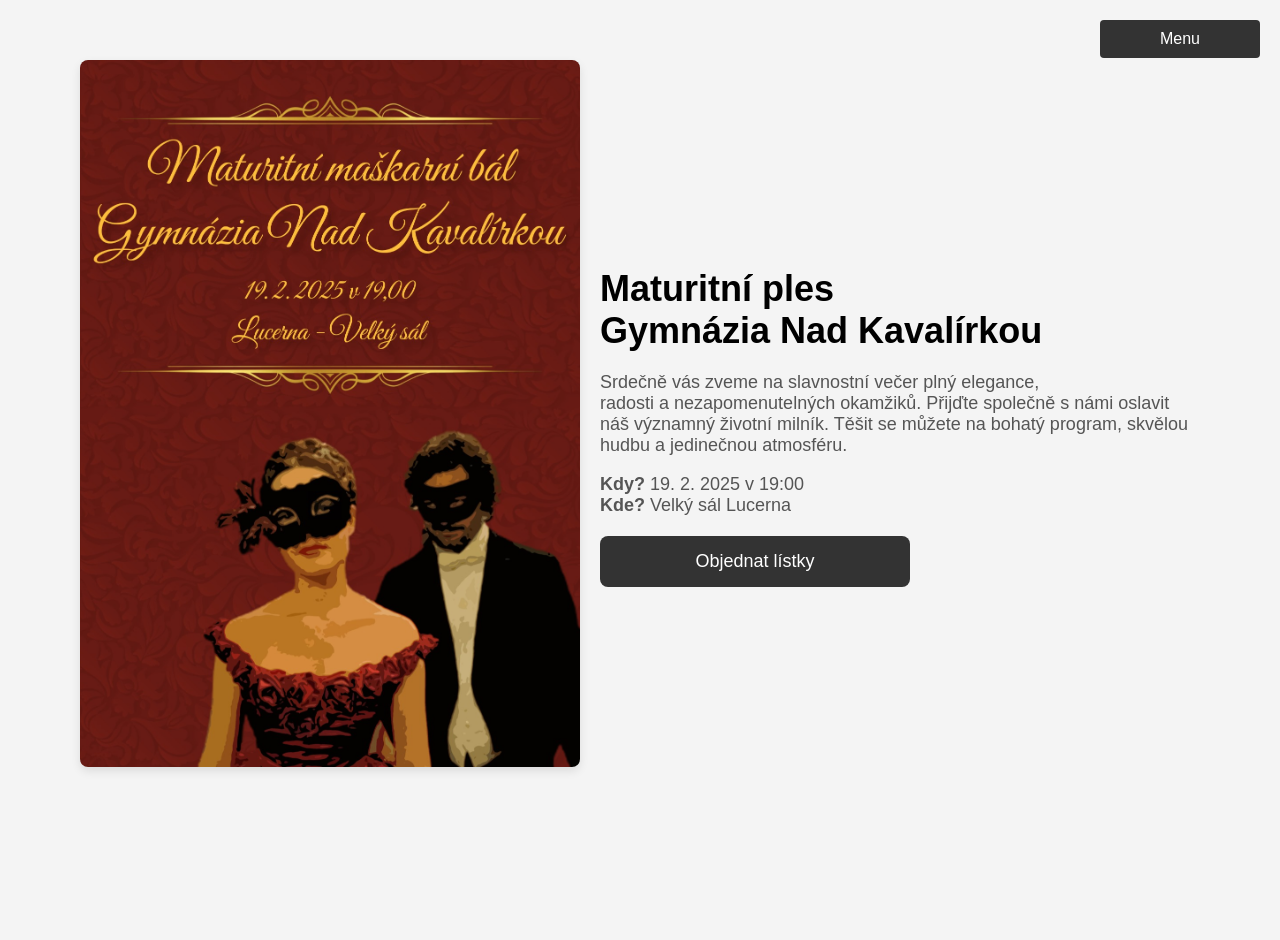
==== Website/index.html @ 1e9ce6db "upload" ====
<!DOCTYPE html>
<html lang="en">
<head>
    <meta charset="UTF-8">
    <meta name="viewport" content="width=device-width, initial-scale=1.0">
    <title>Maturitní ples GNK</title>
    <link rel="stylesheet" href="./css/index.css"> <!-- External CSS -->
</head>
<body>
    <div class="landing-page">
        <!-- Dropdown Menu -->
        <div class="web-dropdown-menu">
            <button class="web-dropdown-button">Menu</button>
            <div class="web-dropdown-content">
                <a href="index.html" id="link1">Informace</a>
                <a href="Order.html" id="link2">Koupit lístky</a>
                <a href="QRCodes.html" id="link3">QR kódy tříd</a>
                <a href="https://www.kavalirka.cz" id="external-link">Stránky školy</a>
            </div>
        </div>

        <!-- Landing Page Content -->
        <div class="landing-content">
            <div class="text-and-poster">
                <!-- Poster Section -->
                <div class="poster">
                    <img src="./Poster.jpeg" alt="Graduation Ball Poster">
                </div>

                <!-- Text Section -->
                <div class="text">
                    <h1>Maturitní ples <br>Gymnázia Nad Kavalírkou</h1>
                    <p>
                        Srdečně vás zveme na slavnostní večer plný elegance, radosti&nbsp;a&nbsp;nezapomenutelných okamžiků. Přijďte společně&nbsp;s&nbsp;námi oslavit náš významný životní milník. Těšit&nbsp;se&nbsp;můžete na&nbsp;bohatý program, skvělou hudbu&nbsp;a&nbsp;jedinečnou atmosféru.
                    </p>
                    <p>
                        <strong>Kdy?</strong> 19. 2. 2025 v 19:00<br>
                        <strong>Kde?</strong> Velký sál Lucerna
                    </p>

                    <!-- Buttons -->
                    <div class="landing-buttons">
                        <a href="./Order.html" class="large-button">Objednat lístky</a>
                    </div>
                </div>
            </div>
        </div>
    </div>
</body>
</html>
---- Website/css/index.css ----
/* General Reset */
body, html {
    margin: 0;
    padding: 0;
    font-family: 'Arial', sans-serif;
    background-color: #f4f4f4;
    color: #333;
}

/* Landing Page Layout */
.landing-page {
    padding: 20px;
    display: flex;
    flex-direction: column;
    align-items: center;
    min-height: 100vh;
}

/* Dropdown Menu */
.web-dropdown-menu {
    position: absolute;
    top: 20px;
    right: 20px;
}

.web-dropdown-button {
    background-color: #333;
    color: white;
    border: none;
    min-width: 160px;
    padding: 10px 20px;
    font-size: 16px;
    cursor: pointer;
    border-radius: 4px;
    transition: background-color 0.3s ease, transform 0.3s ease;
}

.web-dropdown-button:hover {
    background-color: #555;
    transform: scale(1.05);
}

.web-dropdown-content {
    display: none;
    position: absolute;
    background-color: #fff;
    min-width: 160px;
    box-shadow: 0px 8px 16px rgba(0, 0, 0, 0.2);
    border-radius: 8px;
    right: 0;
    opacity: 0;
    transform: translateY(-10px);
    transition: opacity 0.3s ease, transform 0.3s ease;
    z-index: 1;
}

.web-dropdown-content a {
    color: #333;
    text-decoration: none;
    display: block;
    padding: 10px 16px;
}

.web-dropdown-content a:hover {
    background-color: #eee;
}

.web-dropdown-menu:hover .web-dropdown-content {
    display: block;
    opacity: 1;
    transform: translateY(0);
}

/* Landing Content */
.text-and-poster {
    display: flex;
    flex-direction: row;
    justify-content: center;
    align-items: center;
    gap: 20px;
    margin-top: 40px;
}

.poster img {
    max-width: 500px;
    border-radius: 8px;
    box-shadow: 0px 4px 10px rgba(0, 0, 0, 0.1);
}

.text {
    max-width: 600px;
    text-align: left;
}

.text h1 {
    font-size: 36px;
    color: #000;
    margin-bottom: 20px;
}

.text p {
    font-size: 18px;
    color: #555;
    margin-bottom: 15px;
}

/* Buttons */
.landing-buttons {
    margin-top: 20px;
    display: flex;
    flex-direction: column;
    gap: 15px;
}

.large-button, .small-button {
    text-decoration: none;
    color: white;
    font-size: 18px;
    padding: 15px 30px;
    border-radius: 8px;
    display: inline-block;
    text-align: center;
    transition: background-color 0.3s ease;
    width: 100%;
    max-width: 250px;
}

.large-button {
    background-color: #333;
}

.large-button:hover {
    background-color: #555;
}

.small-button {
    background-color: #666;
    font-size: 16px;
    padding: 12px 25px;
}

.small-button:hover {
    background-color: #888;
}

/* Responsive Design */
@media (max-width: 768px) {
    /* Adjust layout for small screens */
    .text-and-poster {
        flex-direction: column;
        align-items: center;
        gap: 15px;
    }

    .poster img {
        max-width: 90%;
    }

    .text {
        text-align: center;
        padding: 0 10px;
    }

    .text h1 {
        font-size: 28px;
    }

    .text p {
        font-size: 16px;
    }

    /* Adjust buttons for small screens */
    .landing-buttons {
        gap: 10px;
    }

    .large-button, .small-button {
        width: 90%;
        max-width: none;
    }

    /* Dropdown menu adjustments */
    .web-dropdown-menu {
        top: 10px;
        right: 10px;
    }

    .web-dropdown-button {
        padding: 8px 16px;
        font-size: 14px;
    }

    .web-dropdown-content a {
        padding: 8px 12px;
    }
}

@media (max-width: 480px) {
    /* Fine-tuning for very small screens */
    .text h1 {
        font-size: 24px;
    }

    .text p {
        font-size: 14px;
    }

    .poster img {
        max-width: 100%;
    }
}
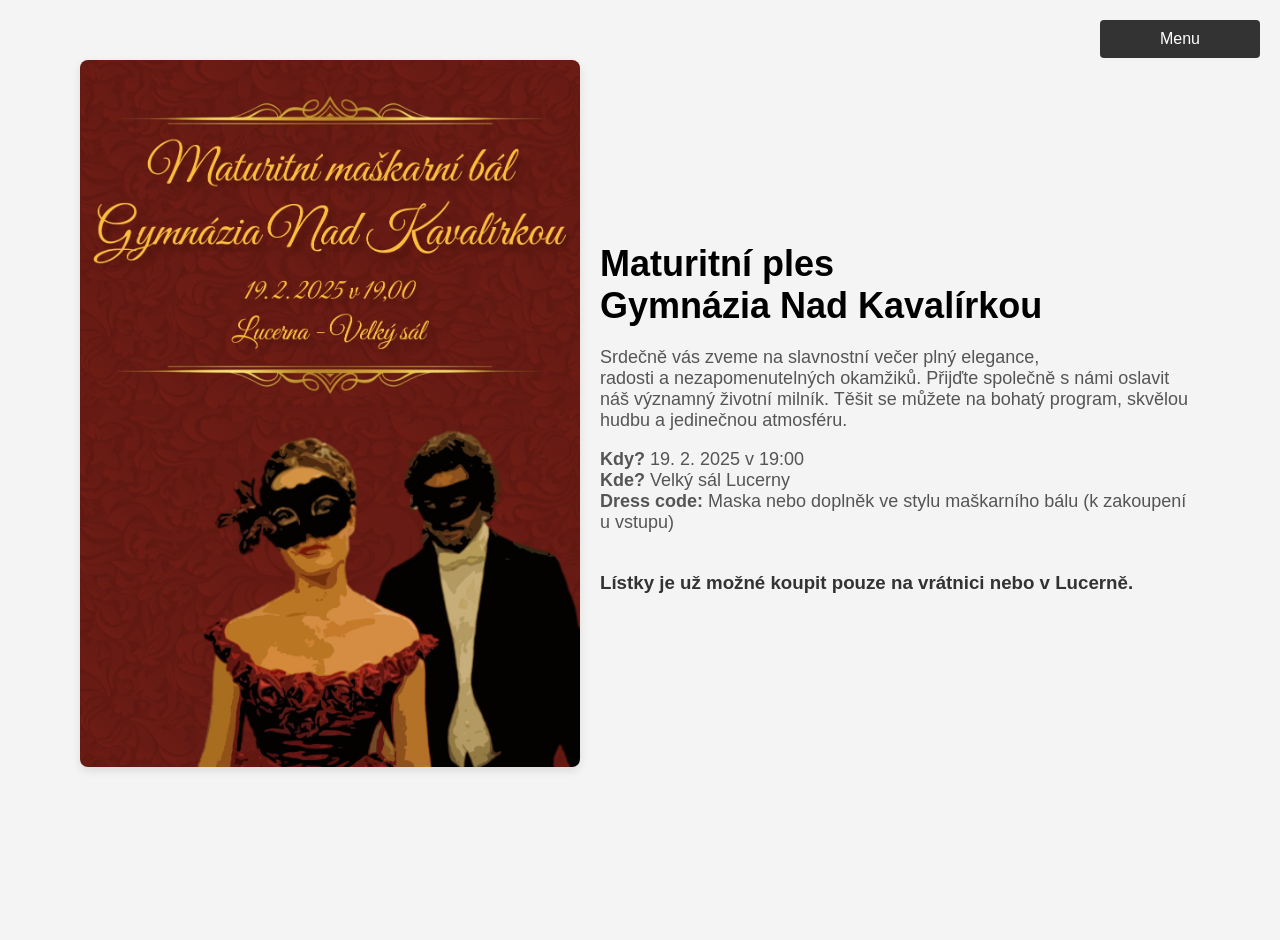
==== commit bdf60c79: "client side authentication + edit of website" ====
--- a/Website/index.html
+++ b/Website/index.html
@@ -39,12 +39,78 @@
                     </p>
 
                     <!-- Buttons -->
-                    <div class="landing-buttons">
-                        <a href="./Order.html" class="large-button">Objednat lístky</a>
+                    <div class="landing-buttons" id="ticketSection">
+                        <!-- Content will be dynamically loaded -->
                     </div>
                 </div>
             </div>
         </div>
     </div>
+
+    <script>
+        // Load content configuration and update page dynamically
+        fetch('content.json')
+            .then(response => response.json())
+            .then(data => {
+                // Update text content
+                const mainText = document.querySelector('.text p:first-of-type');
+                if (mainText && data.landing.mainText) {
+                    mainText.innerHTML = data.landing.mainText;
+                }
+
+                const detailsText = document.querySelector('.text p:nth-of-type(2)');
+                if (detailsText && data.landing.date && data.landing.place && data.landing.dresscode) {
+                    detailsText.innerHTML = `
+                        <strong>Kdy?</strong> ${data.landing.date}<br>
+                        <strong>Kde?</strong> ${data.landing.place}<br>
+                        <strong>Dress code:</strong> ${data.landing.dresscode}
+                    `;
+                }
+
+                // Update ticket section based on configuration
+                const ticketSection = document.getElementById('ticketSection');
+                const orderLink = document.getElementById('link2');
+                
+                if (data.landing.ticketOrderingEnabled) {
+                    // Show button and keep order link in dropdown
+                    ticketSection.innerHTML = '<a href="./Order.html" class="large-button">Objednat lístky</a>';
+                    if (orderLink) {
+                        orderLink.style.display = 'block';
+                    }
+                } else {
+                    // Show text only and hide order link in dropdown
+                    ticketSection.innerHTML = `<h3>${data.landing.ticketInfo}</h3>`;
+                    if (orderLink) {
+                        orderLink.style.display = 'none';
+                    }
+                }
+            })
+            .catch(error => {
+                console.error('Error loading content:', error);
+                // Fallback - show button by default
+                const ticketSection = document.getElementById('ticketSection');
+                ticketSection.innerHTML = '<a href="./Order.html" class="large-button">Objednat lístky</a>';
+            });
+
+        // Get the current page's URL
+        const currentURL = window.location.href;
+
+        // Define the mapping of page names to their links
+        const pageLinks = {
+            "link1": "index.html",
+            "link2": "Order.html",
+            "link3": "QRCodes.html",
+            "external-link": "https://www.kavalirka.cz"
+        };
+
+        // Highlight the current page and disable the corresponding link
+        for (const [id, url] of Object.entries(pageLinks)) {
+            const link = document.getElementById(id);
+            if (link && currentURL.includes(url.split('/').pop())) {
+                link.classList.add("disabled");
+                break;
+            }
+        }
+    </script>
 </body>
 </html>
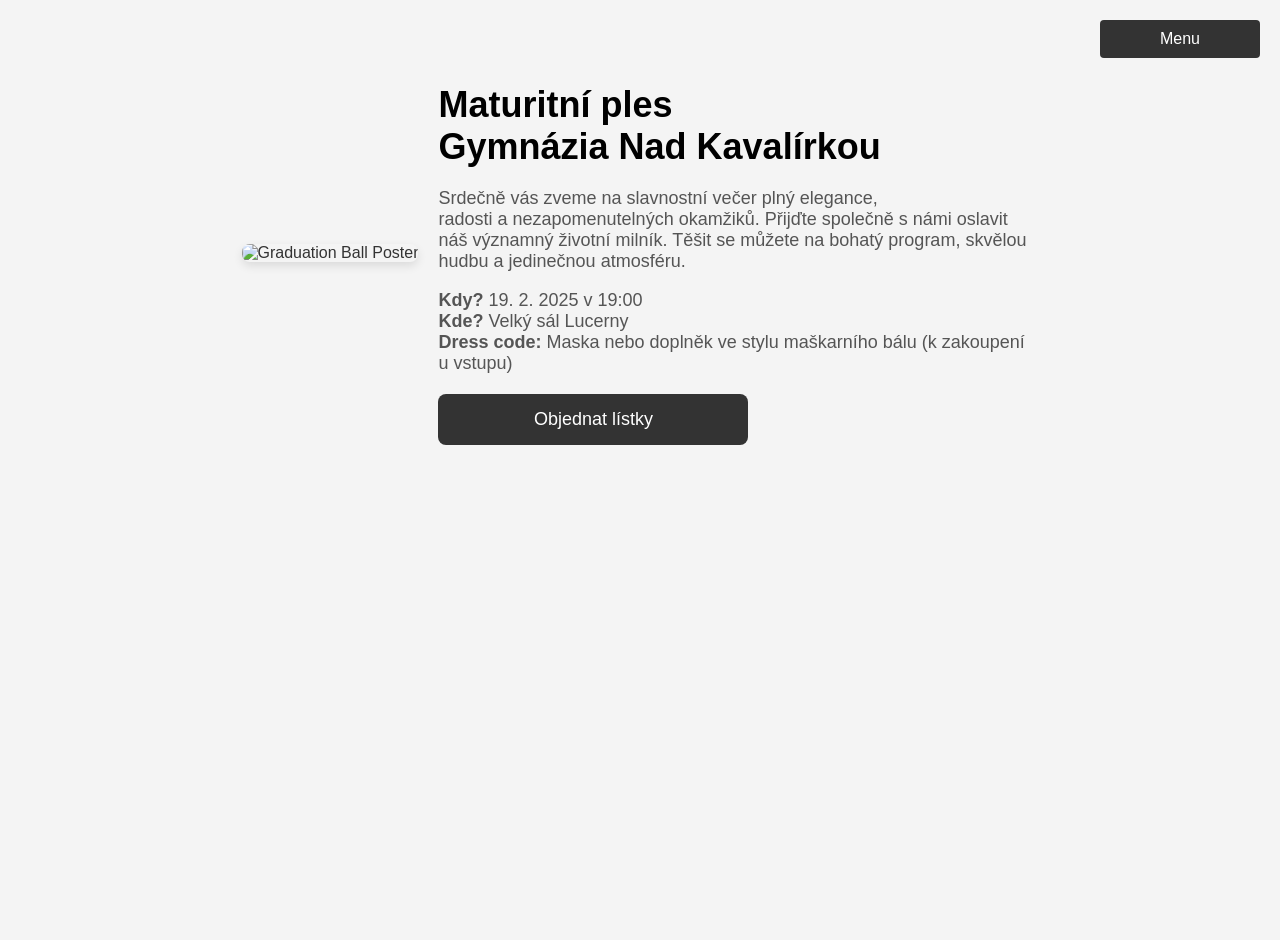
==== commit ff585f04: "update" ====
--- a/Website/index.html
+++ b/Website/index.html
@@ -14,7 +14,6 @@
             <div class="web-dropdown-content">
                 <a href="index.html" id="link1">Informace</a>
                 <a href="Order.html" id="link2">Koupit lístky</a>
-                <a href="QRCodes.html" id="link3">QR kódy tříd</a>
                 <a href="https://www.kavalirka.cz" id="external-link">Stránky školy</a>
             </div>
         </div>
@@ -24,18 +23,17 @@
             <div class="text-and-poster">
                 <!-- Poster Section -->
                 <div class="poster">
-                    <img src="./Poster.jpeg" alt="Graduation Ball Poster">
+                    <img src="./images/plakat.png" alt="Graduation Ball Poster">
                 </div>
 
                 <!-- Text Section -->
                 <div class="text">
-                    <h1>Maturitní ples <br>Gymnázia Nad Kavalírkou</h1>
-                    <p>
-                        Srdečně vás zveme na slavnostní večer plný elegance, radosti&nbsp;a&nbsp;nezapomenutelných okamžiků. Přijďte společně&nbsp;s&nbsp;námi oslavit náš významný životní milník. Těšit&nbsp;se&nbsp;můžete na&nbsp;bohatý program, skvělou hudbu&nbsp;a&nbsp;jedinečnou atmosféru.
+                    <h1 id="pageTitle">Maturitní ples <br>Gymnázia Nad Kavalírkou</h1>
+                    <p id="mainText">
+                        <!-- Content will be dynamically loaded -->
                     </p>
-                    <p>
-                        <strong>Kdy?</strong> 19. 2. 2025 v 19:00<br>
-                        <strong>Kde?</strong> Velký sál Lucerna
+                    <p id="detailsText">
+                        <!-- Content will be dynamically loaded -->
                     </p>
 
                     <!-- Buttons -->
@@ -52,13 +50,20 @@
         fetch('content.json')
             .then(response => response.json())
             .then(data => {
-                // Update text content
-                const mainText = document.querySelector('.text p:first-of-type');
+                // Update title
+                const pageTitle = document.getElementById('pageTitle');
+                if (pageTitle && data.landing.title) {
+                    pageTitle.innerHTML = data.landing.title;
+                }
+
+                // Update main text content
+                const mainText = document.getElementById('mainText');
                 if (mainText && data.landing.mainText) {
                     mainText.innerHTML = data.landing.mainText;
                 }
 
-                const detailsText = document.querySelector('.text p:nth-of-type(2)');
+                // Update details text
+                const detailsText = document.getElementById('detailsText');
                 if (detailsText && data.landing.date && data.landing.place && data.landing.dresscode) {
                     detailsText.innerHTML = `
                         <strong>Kdy?</strong> ${data.landing.date}<br>
@@ -87,9 +92,33 @@
             })
             .catch(error => {
                 console.error('Error loading content:', error);
-                // Fallback - show button by default
+                // Fallback content
+                const pageTitle = document.getElementById('pageTitle');
+                if (pageTitle) {
+                    pageTitle.innerHTML = 'Maturitní ples <br>Gymnázia Nad Kavalírkou';
+                }
+
+                const mainText = document.getElementById('mainText');
+                if (mainText) {
+                    mainText.innerHTML = 'Srdečně vás zveme na slavnostní večer plný elegance, radosti a nezapomenutelných okamžiků.';
+                }
+
+                const detailsText = document.getElementById('detailsText');
+                if (detailsText) {
+                    detailsText.innerHTML = `
+                        <strong>Kdy?</strong> 19. 2. 2025 v 19:00<br>
+                        <strong>Kde?</strong> Velký sál Lucerny<br>
+                        <strong>Dress code:</strong> Maska nebo doplněk ve stylu maškarního bálu
+                    `;
+                }
+
                 const ticketSection = document.getElementById('ticketSection');
-                ticketSection.innerHTML = '<a href="./Order.html" class="large-button">Objednat lístky</a>';
+                ticketSection.innerHTML = '<h3>Lístky je už možné koupit pouze na vrátnici nebo v Lucerně.</h3>';
+                
+                const orderLink = document.getElementById('link2');
+                if (orderLink) {
+                    orderLink.style.display = 'none';
+                }
             });
 
         // Get the current page's URL
@@ -99,7 +128,6 @@
         const pageLinks = {
             "link1": "index.html",
             "link2": "Order.html",
-            "link3": "QRCodes.html",
             "external-link": "https://www.kavalirka.cz"
         };
 
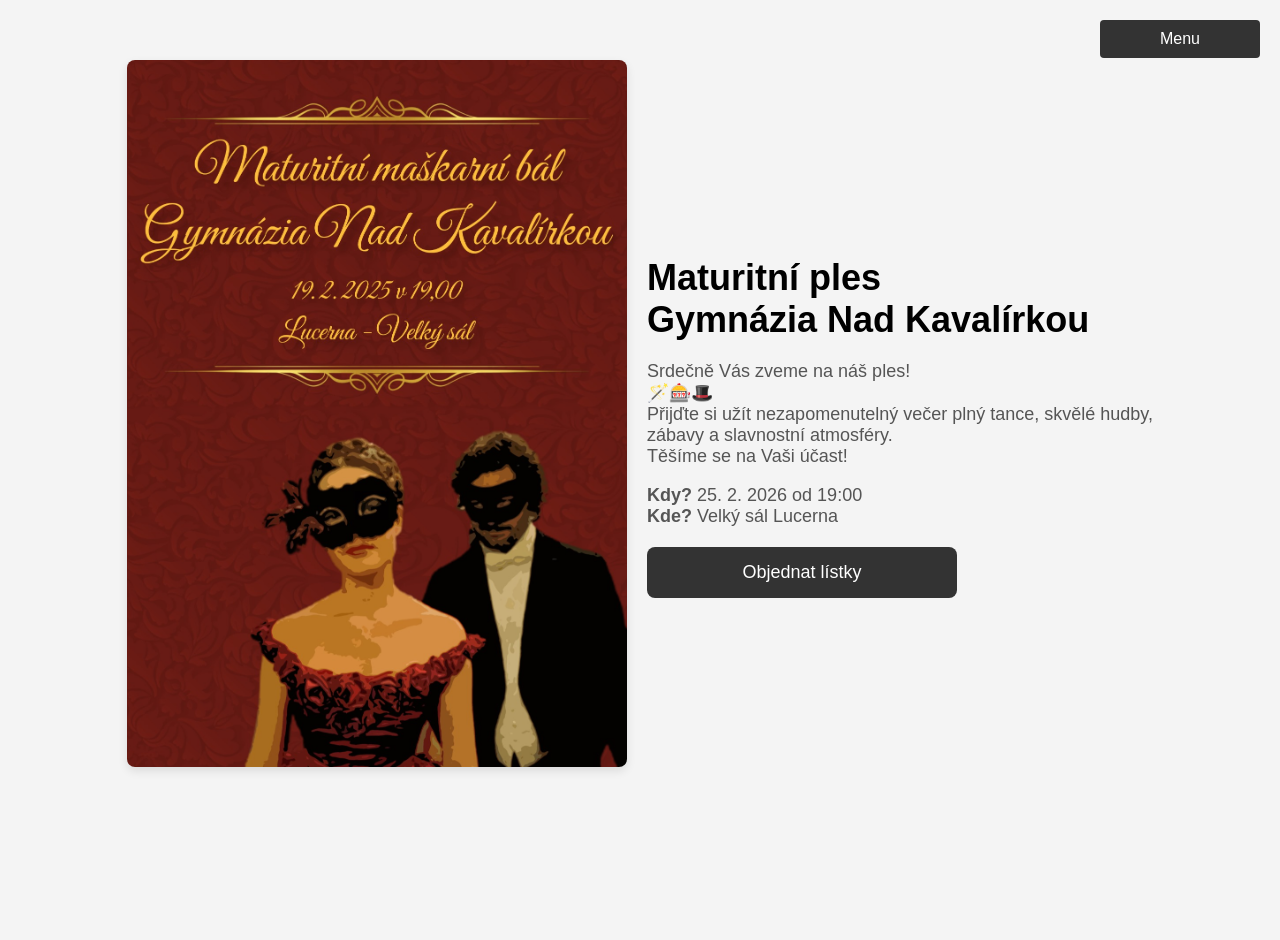
==== commit ce7c3353: "úpravy" ====
--- a/Website/index.html
+++ b/Website/index.html
@@ -23,7 +23,7 @@
             <div class="text-and-poster">
                 <!-- Poster Section -->
                 <div class="poster">
-                    <img src="./images/plakat.png" alt="Graduation Ball Poster">
+                    <img src="./images/Poster.jpeg" alt="Graduation Ball Poster">
                 </div>
 
                 <!-- Text Section -->
@@ -64,11 +64,10 @@
 
                 // Update details text
                 const detailsText = document.getElementById('detailsText');
-                if (detailsText && data.landing.date && data.landing.place && data.landing.dresscode) {
+                if (detailsText && data.landing.date && data.landing.place) {
                     detailsText.innerHTML = `
                         <strong>Kdy?</strong> ${data.landing.date}<br>
                         <strong>Kde?</strong> ${data.landing.place}<br>
-                        <strong>Dress code:</strong> ${data.landing.dresscode}
                     `;
                 }
 
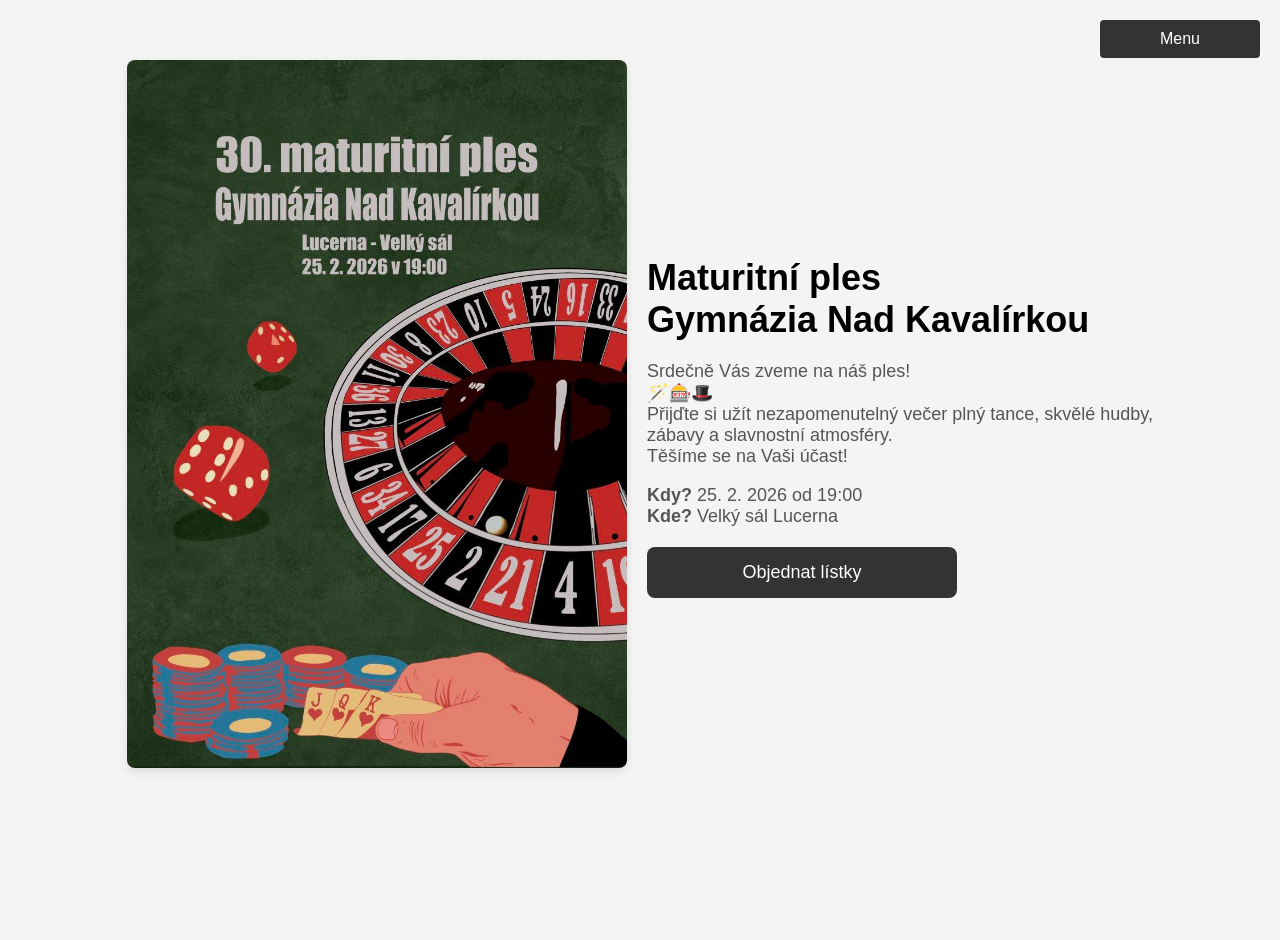
==== commit 4714645b: "oprava 2026" ====
--- a/Website/index.html
+++ b/Website/index.html
@@ -105,19 +105,34 @@
                 const detailsText = document.getElementById('detailsText');
                 if (detailsText) {
                     detailsText.innerHTML = `
-                        <strong>Kdy?</strong> 19. 2. 2025 v 19:00<br>
+                        <strong>Kdy?</strong> 25. 2. 2026 v 19:00<br>
                         <strong>Kde?</strong> Velký sál Lucerny<br>
-                        <strong>Dress code:</strong> Maska nebo doplněk ve stylu maškarního bálu
                     `;
                 }
 
+                // Update ticket section based on configuration
                 const ticketSection = document.getElementById('ticketSection');
-                ticketSection.innerHTML = '<h3>Lístky je už možné koupit pouze na vrátnici nebo v Lucerně.</h3>';
+                const orderLink = document.getElementById('link2');
                 
-                const orderLink = document.getElementById('link2');
-                if (orderLink) {
-                    orderLink.style.display = 'none';
+                if (data.landing.ticketOrderingEnabled) {
+                    // Show button and keep order link in dropdown
+                    ticketSection.innerHTML = '<a href="./Order.html" class="large-button">Objednat lístky</a>';
+                    if (orderLink) {
+                        orderLink.style.display = 'block';
+                    }
+                } else {
+                    // Show text only and hide order link in dropdown
+                    ticketSection.innerHTML = `<h3>${data.landing.ticketInfo}</h3>`;
+                    if (orderLink) {
+                        orderLink.style.display = 'none';
+                    }
                 }
+            })
+            .catch(error => {
+                console.error('Error loading content:', error);
+                // Fallback - show button by default
+                const ticketSection = document.getElementById('ticketSection');
+                ticketSection.innerHTML = '<a href="./Order.html" class="large-button">Objednat lístky</a>';
             });
 
         // Get the current page's URL
@@ -127,6 +142,7 @@
         const pageLinks = {
             "link1": "index.html",
             "link2": "Order.html",
+            "link3": "QRCodes.html",
             "external-link": "https://www.kavalirka.cz"
         };
 
@@ -140,4 +156,4 @@
         }
     </script>
 </body>
-</html>+</html>
